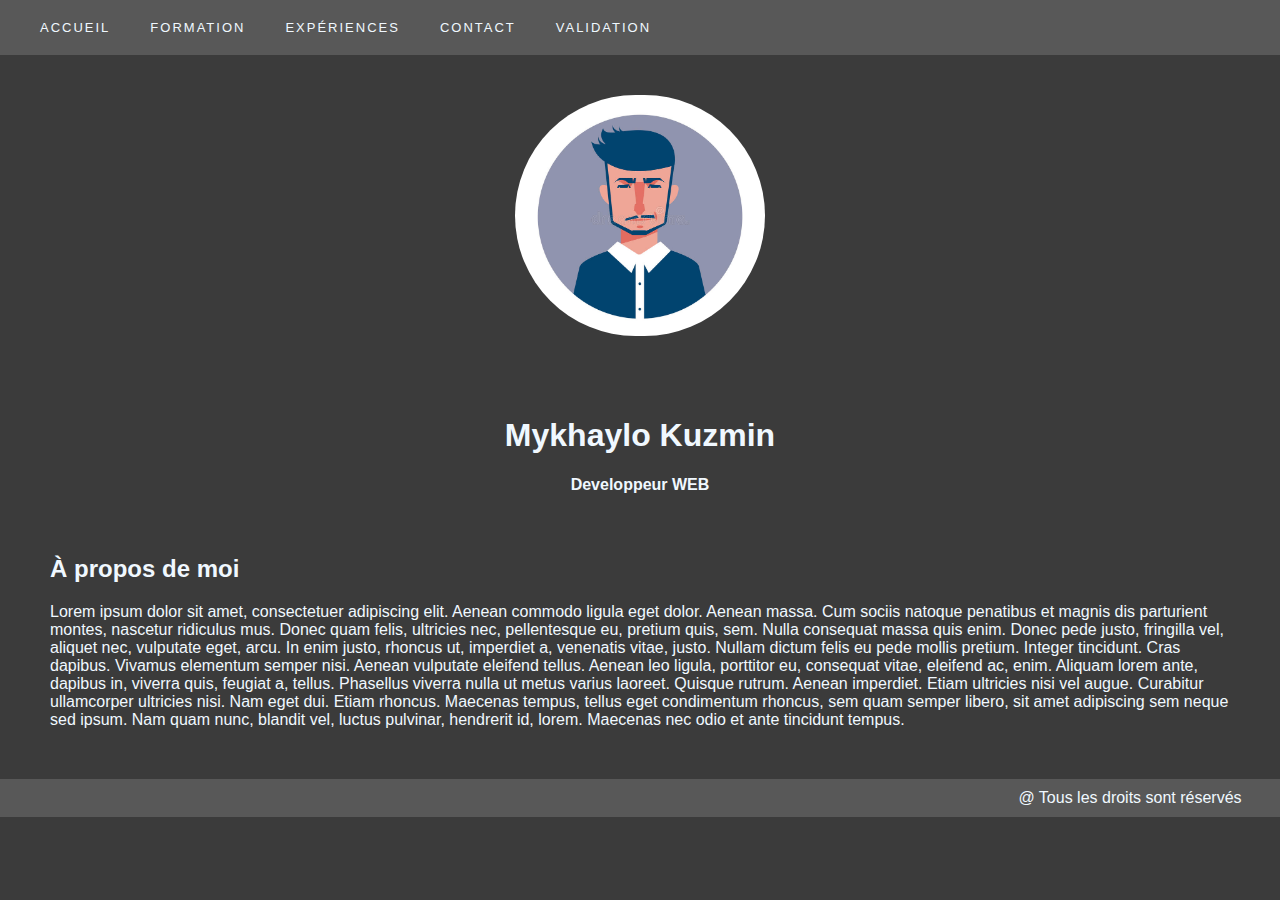
==== index.html @ 0c74d56b "Création des fichier et écriture du code" ====
<!DOCTYPE html>
<html lang="en">
<head>
    <meta charset="UTF-8">
    <link rel="stylesheet" href="css/style.css">
    <title>Accueil</title>
</head>
<body>
    <nav class="menu">
        <a href="index.html">Accueil</a>
        <div class="sousMenu">
            <a href="formation.html" class="sousMenu__btn">Formation</a>
            <div class="sousMenu__contenu">
                <a href="#">Établissement</a>
                <a href="formation.html">Photos</a>
                <a href="#">Information</a>
            </div>
        </div>
        <a href="experiences.html">Expériences</a>
        <div class="sousMenu">
            <a href="contact.html" class="sousMenu__btn">Contact</a>
            <div class="sousMenu__contenu">
                <a href="contact.html">Commentaire</a>
                <a href="#">Message</a>
                <a href="#">Téléphone</a>
            </div>
        </div>
        <a href="validation.html">Validation</a>
    </nav>
    <header>
        <img class='avatar' src="images/picture_icon.jpg" alt="Photo de profil" width="250">
    </header>
    <main>
        <div class="info">
            <h1 class="titre">Mykhaylo Kuzmin</h1>
            <h4 class="sous-titre"> Developpeur WEB</h4>
        </div>
        <section class="container">
            <h2>À propos de moi</h2>
            <p>Lorem ipsum dolor sit amet, consectetuer adipiscing elit. Aenean commodo ligula eget dolor. Aenean massa. Cum sociis natoque penatibus et magnis dis parturient montes, nascetur ridiculus mus. Donec quam felis, ultricies nec, pellentesque eu, pretium quis, sem. Nulla consequat massa quis enim. Donec pede justo, fringilla vel, aliquet nec, vulputate eget, arcu. In enim justo, rhoncus ut, imperdiet a, venenatis vitae, justo. Nullam dictum felis eu pede mollis pretium. Integer tincidunt. Cras dapibus. Vivamus elementum semper nisi. Aenean vulputate eleifend tellus. Aenean leo ligula, porttitor eu, consequat vitae, eleifend ac, enim. Aliquam lorem ante, dapibus in, viverra quis, feugiat a, tellus. Phasellus viverra nulla ut metus varius laoreet. Quisque rutrum. Aenean imperdiet. Etiam ultricies nisi vel augue. Curabitur ullamcorper ultricies nisi. Nam eget dui. Etiam rhoncus. Maecenas tempus, tellus eget condimentum rhoncus, sem quam semper libero, sit amet adipiscing sem neque sed ipsum. Nam quam nunc, blandit vel, luctus pulvinar, hendrerit id, lorem. Maecenas nec odio et ante tincidunt tempus.</p>
        </section>
    </main>
    <footer>
        @ Tous les droits sont réservés
    </footer>
</body>
</html>
---- css/style.css ----
/** Paramètres basique
======================================*/
/* Predefinition de base sur le texte, font, et couleur de texte*/
body {
    font-family: 'Lucida Sans', 'Lucida Sans Regular', 'Lucida Grande', 'Lucida Sans Unicode', Geneva, Verdana, sans-serif;
    background-color: #3b3b3b;
    margin: auto;
    color: aliceblue;
}
/* Placer au centre le texte */
header {
    margin-top: 20px;
    display: flex;
    align-items: center;
}
/* Ajustement visuel du contenu principale */
main {
    margin-top: 20px;
    margin-bottom: 50px;
}
/* Mettre le footer sur le bas de la page */
footer {
    position: relative;
    bottom: 0;
    margin-top: 40px;
    background-color: #585858;
    text-align: end;
    padding: 10px 3% 10px 0;
    width: 97%;

}


/** Menu principale
======================================*/
/* Ajustement du menu */
.menu {
    display: flex;
    flex-flow: row wrap;
    justify-content: start;
    list-style: none;
    margin: 0;
    background-color: black;
    padding: 0;
    font-size: 13px;

    background-color: #585858;
}
/* Ajustement du texte du menu */
.menu a {
    text-decoration: none;
    display: block;
    padding: 1em;
    color: #999;
    text-transform: uppercase;
    letter-spacing: 2px;
    color: aliceblue;

    padding: 20px;
    letter-spacing: 2px;
    transition-duration: 0.4s;
}
/* Pousser à gauche le menu pour le comfort */
.menu > a:first-child {
    margin-left: 20px;
}
/* Réaction visuel de menu sur le souris */
.menu a:hover {
    background-color: #40fd47;
    color: #1b1b1b;

    transition-duration: 0.4s;
}

/** Sous-Menu
======================================*/
/* Paramètres de sous menu */
.sousMenu .sousMenu__btn {
    display: block;
    color: aliceblue;
    font-size: inherit;
    background-color: inherit;
    font-family: inherit;
}
/* Réaction quand le souris est sur le bouton de menu */
.sousMenu:hover .sousMenu__btn {
    transition-duration: .4s;
    transition-timing-function: linear;
    background-color: #40fd47;
    color: #1b1b1b;
}
/* Ajustement de sous menu, cacher le sous menu par default */
.sousMenu__contenu {
    display: none;
    position: absolute;
    background-color: aliceblue;
    min-width: 100px;
    box-shadow: 5px 5px black;
    border-radius: 0px 10px 10px 10px;
    z-index: 1;
}
/* Ajustement des elements de sous menu */
.sousMenu__contenu a {
    float: none;
    color: black;
    padding: 12px;
    text-decoration: none;
    text-align: center;
    display: block;
}
/* Réaction quand le souris est sur le bouton de sous menu*/
.sousMenu__contenu a:hover {
    background-color: #40fd47;
    transition-duration: none;
}
/* Mettre les elements du sous menu en blocks*/
.sousMenu:hover .sousMenu__contenu {
    display: block;
}

/** Écran de smartphone pour MENU & Footer
======================================*/
@media screen and (max-width: 720px) {
    /* Mettre le contenu du menu en colonne */
    .menu {
        flex-flow: column;
    }
    /* Centraliser le texte du menu*/
    .menu > a {
        text-align: center;
        border-bottom: 1px solid white;
    }
    /* Correction de bug avec le menu*/
    .menu a:first-child {
        margin-left: 0px;
    }
    /* Correction de bug avec main et header*/
    header, main {
        margin: 0;
    }
    /* Correction de bug avec footer*/
    footer > * {
        padding-right: 5px;
    }

    /** Sous Menu adapté aux téléphones
    Effets visuels + centraliser le texte*/
    .sousMenu .sousMenu__btn {
        text-align: center;
        border-bottom: 1px solid white;
    }
    /* Effet visuel sur le contours et sut le l'écran */
    .sousMenu-content {
        width: 100%;
        border-radius: 0 0 10px 10px;
    }
}
/*
***************************************************************
***************************************************************
***************************************************************
*/

/** Accueil
======================================*/
/* Mettre le texte au milieu */
.info {
    text-align: center;
    margin: 0 auto;
    padding: 20px;
}
/* Boite de texte ajustement */
.container {
    margin: 20px;
    padding: 0px 30px;
}

/* Ajustement de l'image profil */
.avatar {
    margin: 0 auto;
    padding: 20px;
    border-radius: 200px;

    text-align: center;
}

/** Validation
======================================*/
/* Ajustement visuel*/
.block {
    margin: 0 30px;
}
/* Creation des blocks responsives avec le contenu*/
.block__items {
    display: flex;
    flex-wrap: wrap;
    justify-content: space-between;
    gap: 20px
}
/* Correction visuel des blocks et établissement des limites boites par ligne*/
.block__items > div {
    flex: 1 1 25%;
    border: 1px solid #40fd47;
    border-radius: 20px;
    padding: 20px;
    text-align: center;
    box-shadow: -2px 5px black;
}
/* Definition de taille images par defaut */
.block__items > div > img {
    width: 600px;
    transform: scale(1);
    transition-duration: 1s;
}
/* Effet visuel de zoom en mettant le souris */
.block__items > div > img:hover {
    transform: scale(1.5);
    transform-origin: center;
    transition-duration: 1s;
}

/** Contact
======================================*/
/* Correction de la boite du texte */
textarea {
    height: 80px;
    width: 300px;
    resize: none;
}
/* Mettre le contenu à droite et à gauche + visuel */
.contact__form {
    display: grid;
    grid-template-columns: auto auto;
    gap: 20px;

    max-width: 800px;
    min-height: 250px;
    padding: 20px;
    margin: 0 auto;
    border: solid 1px #40fd47;
    border-radius: 20px;
    box-shadow: -2px 5px black;
}
/* Ajustement du contenu dans les blocks */
.contact__form > div {
    align-self: center;
}
/* Changement visuel du bouton "Envoyer" */
.btn {
    text-decoration: none;
    background-color: #585858;
    border: 1px solid #1b1b1b;
    color: aliceblue;
    font-family: 'Courier New', Courier, monospace;
    padding: 10px;
    border-radius: 10px;
    box-shadow: -3px 8px #1b1b1b;
    margin: 10px 0px;

    transition: 0.4s;
}
/* Changement visuel du bouton "Envoyer"  avec le souris*/
.btn:hover {
    text-decoration: none;
    background-color: #40fd47;
    color: black;
    border: 1px solid #1b1b1b;
    font-family: 'Courier New', Courier, monospace;
    padding: 10px;
    border-radius: 10px;
    box-shadow: -3px 8px #1b1b1b;
    margin: 10px 0px;

    transition: 0.4s;
}
/* Changement visuel du bouton selection */
#sex {
    text-decoration: none;
    background-color: #40fd47;
    border: 1px solid #1b1b1b;
    border-radius: 3px;
    padding: 3px;
}
.lienDecor {
    text-decoration: none;
    color: inherit;
}

/** Formation
======================================*/
/* Placer le contenu à droite et à gauche*/
.sect__formation {
    display: grid;
    grid-template-columns: 60% 40%;
    margin: 20px;
    gap: 10px;
}
/* Établir le limite du block pour la classe sousContenu*/
.text__block {
    width: 100%;
}
/* Centraliser et diviser visuellement le contenu */
.form__text {
    display: flex;
    align-items: center;
    padding-bottom: 5px;
    border-bottom: solid 1px #40fd47;
}
/* Aligner et diviser visuellement la photo */
.form__photo {
    text-align: center;
    padding-bottom: 5px;
    border-bottom: solid 1px #40fd47;
}

/** Experiences
======================================*/
/* Placer intro à gauche et experience à droite */
.sect__experience {
    display: grid;
    grid-template-columns: 25% 70%;
    gap: 10px;
}
/* Ajustement de texte intro */
.exp__intro {
    padding: 16px;
}
/* Mettre le contenu en ligne du haut vers le bas */
.exp__cont {
    margin: 0;
    display: flex;
    flex-direction: column;
    gap: 10px;
}
/* Division visuel des blocks */
.exp__cont > div{
    padding-bottom: 5px;
    border-bottom: solid 1px #40fd47;
}
/* Ajustement du texte h6 */
h6 {
    margin: 0;
    padding: 16px 0 10px 0;
}
/* Placer le contenu à droite et à gauche */
.sousContenu {
    margin: 0;
    padding: 0;
    display: flex;
    justify-content: space-between;
}

/** Écran de smartphone for MENU & Footer
======================================*/
@media screen and (max-width: 720px) {
    /** Formation
    * Mettre les blocks en colonnes
    ======================================*/
    .sect__formation {
        display: block;
    }
    /* Enlever les bordures sur le texte, effet visuel*/
    .form__text {
        border: none;
    }
    /** Experiences
    * Mettre les blocks en colonnes
    ======================================*/
    .sect__experience {
        display: block;
    }

    /** Contact
    * Mettre les blocks en colonnes
    ======================================*/
    .contact__form {
        display: flex;
        flex-flow: column;
        text-align: center;
        margin: 20px;
    }
}
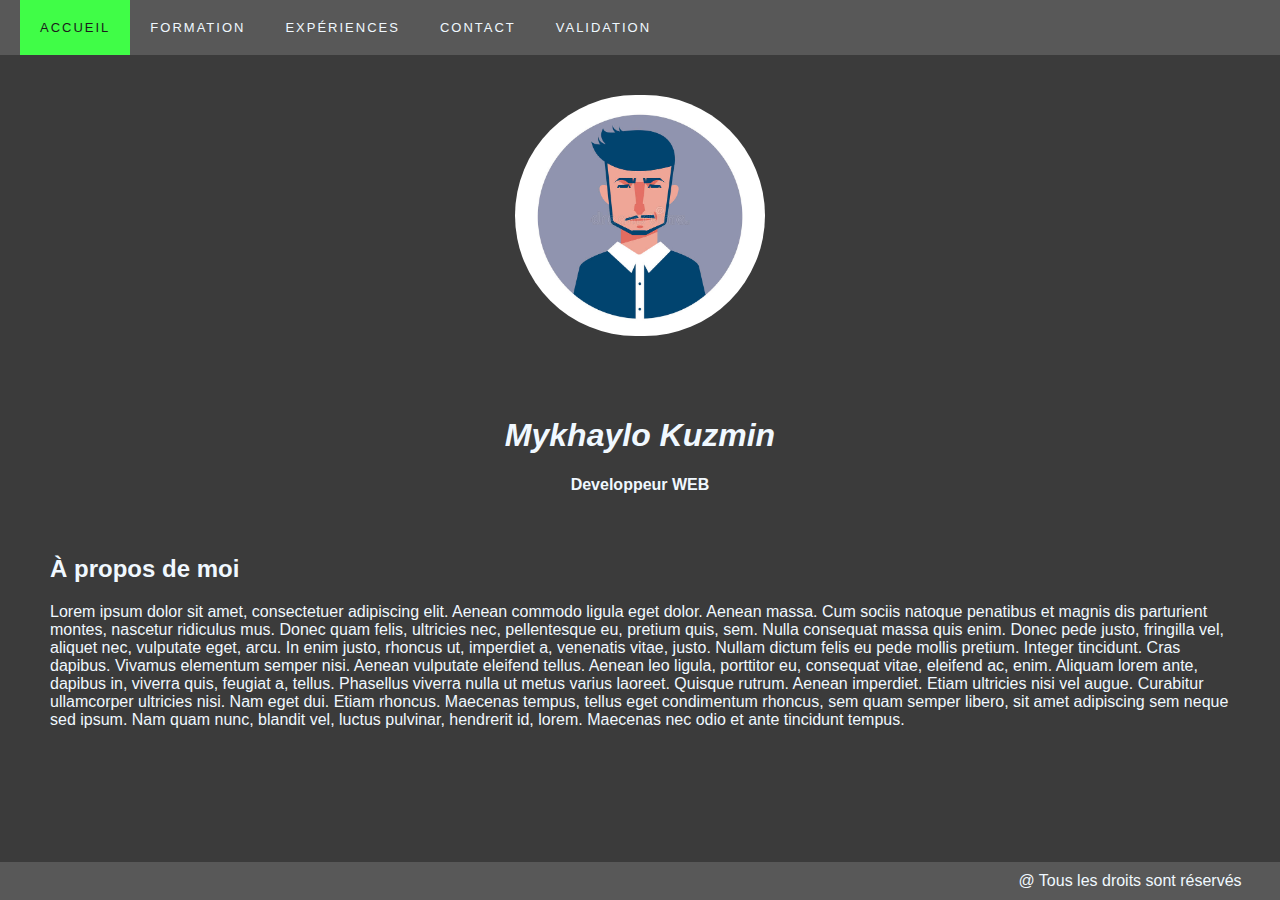
==== commit 2344473f: "Ajustement de footer et affichage" ====
--- a/index.html
+++ b/index.html
@@ -6,10 +6,11 @@
     <title>Accueil</title>
 </head>
 <body>
+    <div class="blockContainer">
     <nav class="menu">
-        <a href="index.html">Accueil</a>
+        <a class='active' href="index.html">Accueil</a>
         <div class="sousMenu">
-            <a href="formation.html" class="sousMenu__btn">Formation</a>
+            <a href="formation.html" class="sousMenu__btn">Formation </a>
             <div class="sousMenu__contenu">
                 <a href="#">Établissement</a>
                 <a href="formation.html">Photos</a>
@@ -32,7 +33,7 @@
     </header>
     <main>
         <div class="info">
-            <h1 class="titre">Mykhaylo Kuzmin</h1>
+            <h1 class="titre"><i>Mykhaylo Kuzmin</i></h1>
             <h4 class="sous-titre"> Developpeur WEB</h4>
         </div>
         <section class="container">
@@ -43,5 +44,6 @@
     <footer>
         @ Tous les droits sont réservés
     </footer>
+    </div>
 </body>
 </html>
--- a/css/style.css
+++ b/css/style.css
@@ -1,11 +1,17 @@
 /** Paramètres basique
 ======================================*/
 /* Predefinition de base sur le texte, font, et couleur de texte*/
-body {
+html, body {
     font-family: 'Lucida Sans', 'Lucida Sans Regular', 'Lucida Grande', 'Lucida Sans Unicode', Geneva, Verdana, sans-serif;
     background-color: #3b3b3b;
     margin: auto;
+    height: 100%;
     color: aliceblue;
+}
+/* Ajustement du contenu pour le footer */
+.blockContainer {
+    min-height: 100%;
+    position: relative;
 }
 /* Placer au centre le texte */
 header {
@@ -17,17 +23,17 @@
 main {
     margin-top: 20px;
     margin-bottom: 50px;
-}
-/* Mettre le footer sur le bas de la page */
+    padding-bottom: 50px;
+}
+/* Mettre le footer en bas de la page */
 footer {
-    position: relative;
+    position: absolute;
     bottom: 0;
     margin-top: 40px;
     background-color: #585858;
     text-align: end;
     padding: 10px 3% 10px 0;
     width: 97%;
-
 }
 
 
@@ -59,6 +65,11 @@
     padding: 20px;
     letter-spacing: 2px;
     transition-duration: 0.4s;
+}
+
+.menu > a.active {
+    background-color: #40fd47;
+    color: #1b1b1b;
 }
 /* Pousser à gauche le menu pour le comfort */
 .menu > a:first-child {
@@ -142,6 +153,9 @@
     footer > * {
         padding-right: 5px;
     }
+    footer {
+        position: relative;
+    }
 
     /** Sous Menu adapté aux téléphones
     Effets visuels + centraliser le texte*/
@@ -183,6 +197,7 @@
 
     text-align: center;
 }
+
 
 /** Validation
 ======================================*/
@@ -208,15 +223,17 @@
 }
 /* Definition de taille images par defaut */
 .block__items > div > img {
-    width: 600px;
+    width: 450px;
+    position: relative;
     transform: scale(1);
     transition-duration: 1s;
 }
 /* Effet visuel de zoom en mettant le souris */
 .block__items > div > img:hover {
-    transform: scale(1.5);
+    transform: scale(2);
     transform-origin: center;
     transition-duration: 1s;
+    z-index: 2;
 }
 
 /** Contact
@@ -293,11 +310,12 @@
     display: grid;
     grid-template-columns: 60% 40%;
     margin: 20px;
-    gap: 10px;
+
 }
 /* Établir le limite du block pour la classe sousContenu*/
 .text__block {
     width: 100%;
+    padding: 10px;
 }
 /* Centraliser et diviser visuellement le contenu */
 .form__text {
@@ -309,7 +327,7 @@
 /* Aligner et diviser visuellement la photo */
 .form__photo {
     text-align: center;
-    padding-bottom: 5px;
+    padding: 10px 0px;
     border-bottom: solid 1px #40fd47;
 }
 
@@ -334,7 +352,7 @@
 }
 /* Division visuel des blocks */
 .exp__cont > div{
-    padding-bottom: 5px;
+    padding: 10px;
     border-bottom: solid 1px #40fd47;
 }
 /* Ajustement du texte h6 */
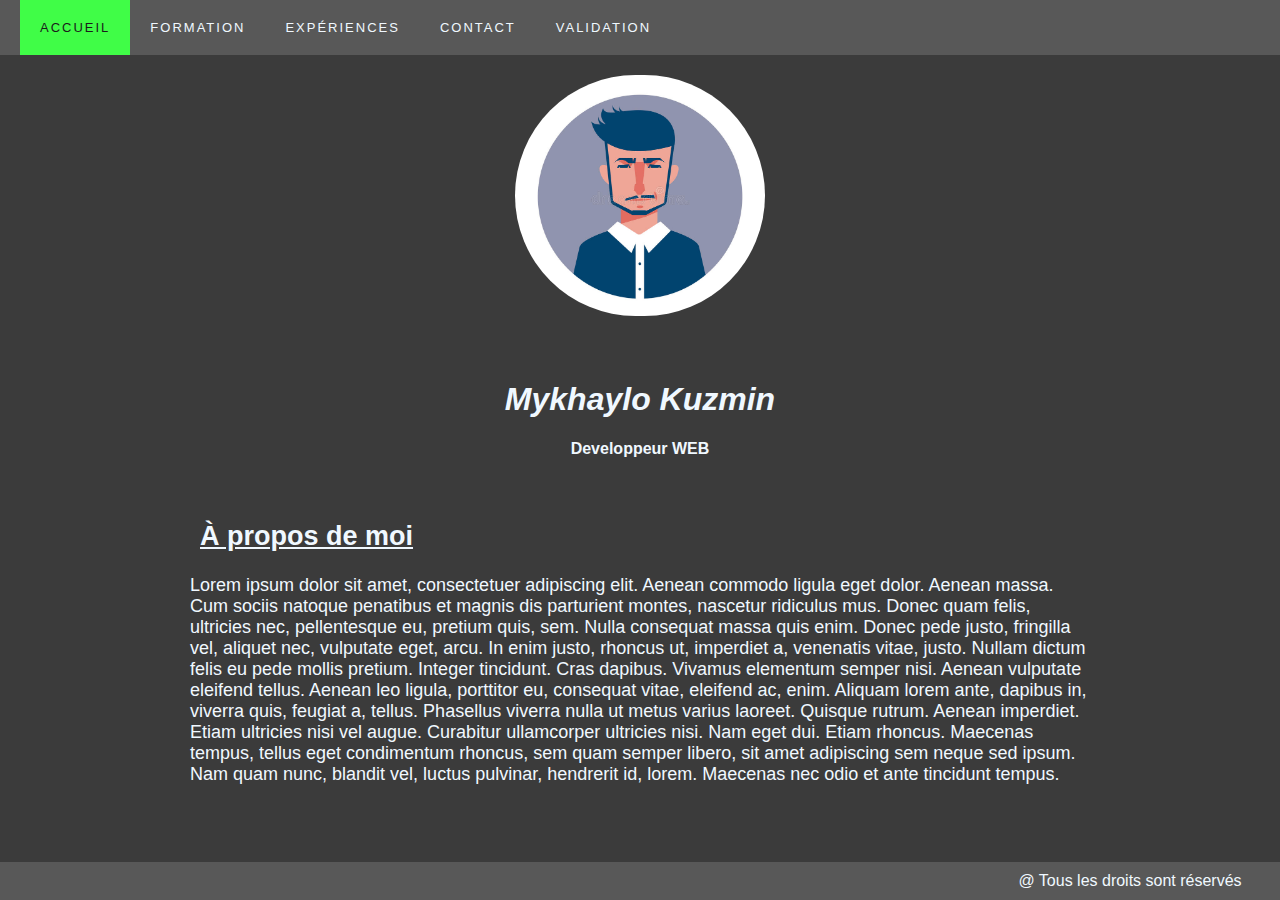
==== commit ed9a2fed: "Les correction de positionnement du contenu et nouvelles corrections" ====
--- a/index.html
+++ b/index.html
@@ -29,7 +29,7 @@
         <a href="validation.html">Validation</a>
     </nav>
     <header>
-        <img class='avatar' src="images/picture_icon.jpg" alt="Photo de profil" width="250">
+        <img class='avatar' src="images/picture_icon.jpg" alt="Photo de profil">
     </header>
     <main>
         <div class="info">
@@ -37,7 +37,7 @@
             <h4 class="sous-titre"> Developpeur WEB</h4>
         </div>
         <section class="container">
-            <h2>À propos de moi</h2>
+            <h2 class="cont__soustitre">À propos de moi</h2>
             <p>Lorem ipsum dolor sit amet, consectetuer adipiscing elit. Aenean commodo ligula eget dolor. Aenean massa. Cum sociis natoque penatibus et magnis dis parturient montes, nascetur ridiculus mus. Donec quam felis, ultricies nec, pellentesque eu, pretium quis, sem. Nulla consequat massa quis enim. Donec pede justo, fringilla vel, aliquet nec, vulputate eget, arcu. In enim justo, rhoncus ut, imperdiet a, venenatis vitae, justo. Nullam dictum felis eu pede mollis pretium. Integer tincidunt. Cras dapibus. Vivamus elementum semper nisi. Aenean vulputate eleifend tellus. Aenean leo ligula, porttitor eu, consequat vitae, eleifend ac, enim. Aliquam lorem ante, dapibus in, viverra quis, feugiat a, tellus. Phasellus viverra nulla ut metus varius laoreet. Quisque rutrum. Aenean imperdiet. Etiam ultricies nisi vel augue. Curabitur ullamcorper ultricies nisi. Nam eget dui. Etiam rhoncus. Maecenas tempus, tellus eget condimentum rhoncus, sem quam semper libero, sit amet adipiscing sem neque sed ipsum. Nam quam nunc, blandit vel, luctus pulvinar, hendrerit id, lorem. Maecenas nec odio et ante tincidunt tempus.</p>
         </section>
     </main>
--- a/css/style.css
+++ b/css/style.css
@@ -6,6 +6,7 @@
     background-color: #3b3b3b;
     margin: auto;
     height: 100%;
+    font-size: 16px;
     color: aliceblue;
 }
 /* Ajustement du contenu pour le footer */
@@ -15,15 +16,17 @@
 }
 /* Placer au centre le texte */
 header {
-    margin-top: 20px;
-    display: flex;
-    align-items: center;
+    margin: 20px auto;
+    max-width: 1000px;
+    text-align: center;
+    display: block;
+    align-content: center;
 }
 /* Ajustement visuel du contenu principale */
 main {
-    margin-top: 20px;
-    margin-bottom: 50px;
+    margin: 20px auto;
     padding-bottom: 50px;
+    max-width: 1000px;
 }
 /* Mettre le footer en bas de la page */
 footer {
@@ -132,6 +135,11 @@
 /** Écran de smartphone pour MENU & Footer
 ======================================*/
 @media screen and (max-width: 720px) {
+
+    /* Réorganiser le site pour les téléphones */
+    main {
+        width: 100%;
+    }
     /* Mettre le contenu du menu en colonne */
     .menu {
         flex-flow: column;
@@ -148,13 +156,6 @@
     /* Correction de bug avec main et header*/
     header, main {
         margin: 0;
-    }
-    /* Correction de bug avec footer*/
-    footer > * {
-        padding-right: 5px;
-    }
-    footer {
-        position: relative;
     }
 
     /** Sous Menu adapté aux téléphones
@@ -186,15 +187,19 @@
 /* Boite de texte ajustement */
 .container {
     margin: 20px;
+    font-size: 18px;
     padding: 0px 30px;
+}
+/* Ajustement viseul de sous titre texte*/
+.cont__soustitre {
+    text-decoration: underline;
+    padding-left: 10px;
 }
 
 /* Ajustement de l'image profil */
 .avatar {
-    margin: 0 auto;
-    padding: 20px;
+    width: 250px;
     border-radius: 200px;
-
     text-align: center;
 }
 
@@ -205,6 +210,17 @@
 .block {
     margin: 0 30px;
 }
+/*************************************************************************/
+.texte__validation {
+    font-size: 18px;
+    margin: 30px 20px;
+}
+/* Repartir le contenu */
+#main__valid {
+    max-width: none;
+    width: 100%;
+}
+
 /* Creation des blocks responsives avec le contenu*/
 .block__items {
     display: flex;
@@ -238,25 +254,50 @@
 
 /** Contact
 ======================================*/
+.contact__titre {
+    font-size: 30px;
+}
 /* Correction de la boite du texte */
 textarea {
-    height: 80px;
-    width: 300px;
+    height: 150px;
+    width: 100%;
     resize: none;
+    background-color: #585858;
+    font-size: large;
+    border-radius: 10px;
+    border: 1px solid #40fd47;
+}
+/* Ajustement visuel des textearea placeholders*/
+textarea::placeholder {
+    font-size: large;
+    color: #999;
 }
 /* Mettre le contenu à droite et à gauche + visuel */
 .contact__form {
-    display: grid;
-    grid-template-columns: auto auto;
-    gap: 20px;
-
-    max-width: 800px;
+    width: 400px;
     min-height: 250px;
+    text-align: center;
     padding: 20px;
-    margin: 0 auto;
+    margin: 20px auto;
     border: solid 1px #40fd47;
     border-radius: 20px;
     box-shadow: -2px 5px black;
+}
+/* Ajustement visuel des inputs*/
+.contact__form input {
+    height: 40px;
+    width: 100%;
+    margin-bottom: 5px;
+    border-radius: 10px;
+    background-color: #585858;
+    color: aliceblue;
+    font-size: large;
+    border: 1px solid #40fd47;
+}
+/* Ajustement visuel des  placeholders*/
+.contact__form input::placeholder {
+    color: #999;
+    font-size: large;
 }
 /* Ajustement du contenu dans les blocks */
 .contact__form > div {
@@ -278,29 +319,23 @@
 }
 /* Changement visuel du bouton "Envoyer"  avec le souris*/
 .btn:hover {
+    background-color: #40fd47;
+    color: black;
+
+    transition: 0.4s;
+}
+/* Changement visuel du bouton selection */
+#modeContact {
+    height: 40px;
+    width: 100%;
+    margin-bottom: 5px;
+    border-radius: 10px;
+    font-size: large;
+    text-align: center;
+    border: 1px solid #40fd47;
+    background-color: #585858;
+    color: aliceblue;
     text-decoration: none;
-    background-color: #40fd47;
-    color: black;
-    border: 1px solid #1b1b1b;
-    font-family: 'Courier New', Courier, monospace;
-    padding: 10px;
-    border-radius: 10px;
-    box-shadow: -3px 8px #1b1b1b;
-    margin: 10px 0px;
-
-    transition: 0.4s;
-}
-/* Changement visuel du bouton selection */
-#sex {
-    text-decoration: none;
-    background-color: #40fd47;
-    border: 1px solid #1b1b1b;
-    border-radius: 3px;
-    padding: 3px;
-}
-.lienDecor {
-    text-decoration: none;
-    color: inherit;
 }
 
 /** Formation
@@ -310,7 +345,6 @@
     display: grid;
     grid-template-columns: 60% 40%;
     margin: 20px;
-
 }
 /* Établir le limite du block pour la classe sousContenu*/
 .text__block {
@@ -323,6 +357,14 @@
     align-items: center;
     padding-bottom: 5px;
     border-bottom: solid 1px #40fd47;
+}
+/* Effet visuel sur les boîtes */
+.form__text::before {
+    position: relative;
+    height: 70%;
+    width: 10px;
+    background-color: #40fd47;
+    content: "";
 }
 /* Aligner et diviser visuellement la photo */
 .form__photo {
@@ -342,7 +384,18 @@
 /* Ajustement de texte intro */
 .exp__intro {
     padding: 16px;
-}
+    font-size: 18px;
+}
+
+/* Ajustement de texte liste */
+ul {
+    margin-top: 0px;
+}
+/* Mettre le texte en italic */
+ul > li {
+    font-style: italic;
+}
+
 /* Mettre le contenu en ligne du haut vers le bas */
 .exp__cont {
     margin: 0;
@@ -351,14 +404,32 @@
     gap: 10px;
 }
 /* Division visuel des blocks */
-.exp__cont > div{
+.exp__cont > .cont__item{
+    display: flex;
     padding: 10px;
     border-bottom: solid 1px #40fd47;
 }
+.cont__item > div{
+    width: 100%;
+}
+
+.exp__cont > div::before {
+    align-self: center;
+    position: relative;
+    height: 70%;
+    width: 10px;
+    margin-right: 10px;
+    background-color: #40fd47;
+    content: "";
+}
 /* Ajustement du texte h6 */
-h6 {
+h3 {
     margin: 0;
     padding: 16px 0 10px 0;
+}
+/* Regler les espaces entre les lignes */
+.titre__poste{
+    margin-bottom: 0;
 }
 /* Placer le contenu à droite et à gauche */
 .sousContenu {
@@ -392,10 +463,7 @@
     * Mettre les blocks en colonnes
     ======================================*/
     .contact__form {
-        display: flex;
-        flex-flow: column;
-        text-align: center;
-        margin: 20px;
-    }
-}
-
+     margin-top: 30px;
+    }
+}
+
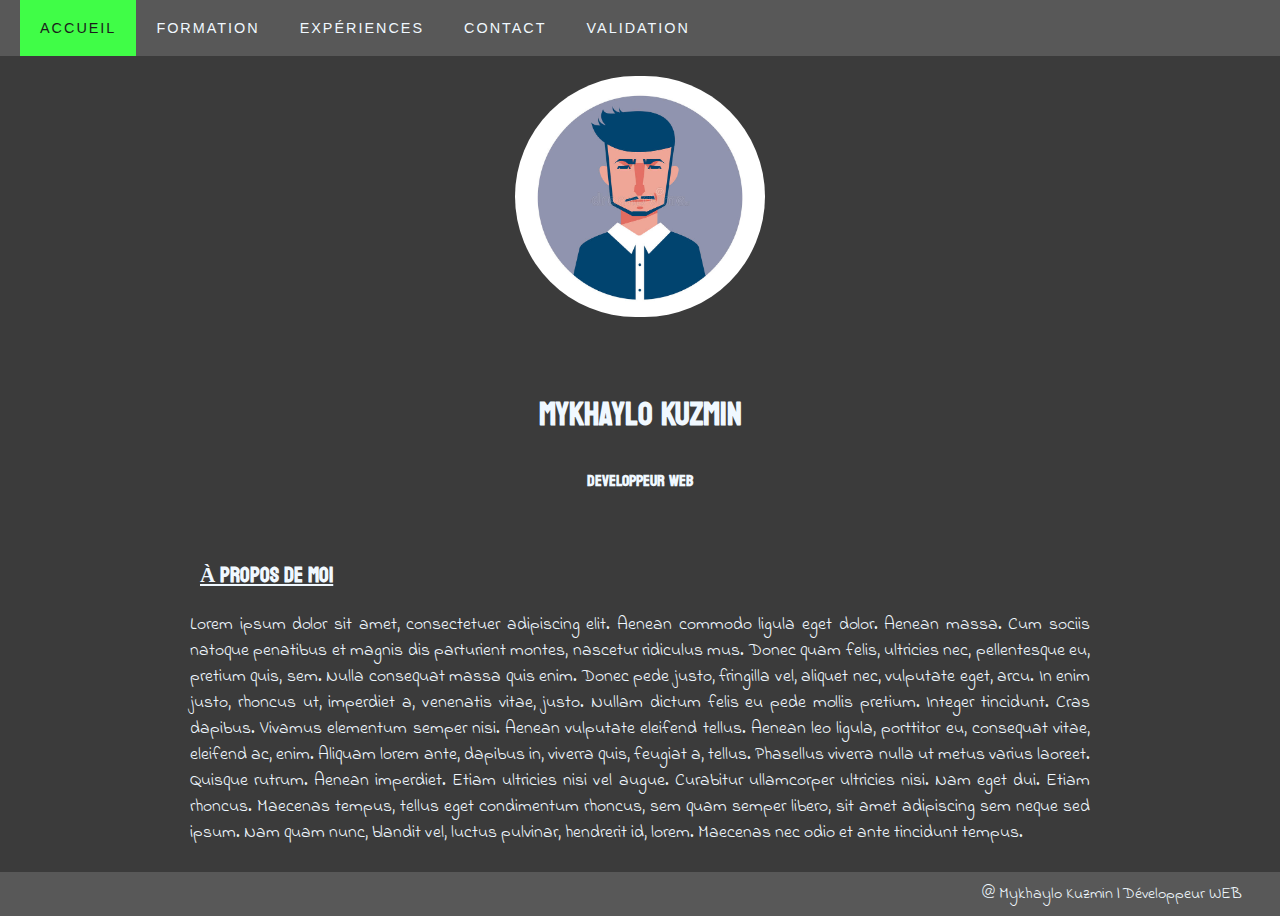
==== commit 7541d3d8: "Nouveau style des textes" ====
--- a/index.html
+++ b/index.html
@@ -33,7 +33,7 @@
     </header>
     <main>
         <div class="info">
-            <h1 class="titre"><i>Mykhaylo Kuzmin</i></h1>
+            <h1 class="titre">Mykhaylo Kuzmin</h1>
             <h4 class="sous-titre"> Developpeur WEB</h4>
         </div>
         <section class="container">
@@ -42,7 +42,7 @@
         </section>
     </main>
     <footer>
-        @ Tous les droits sont réservés
+        @ Mykhaylo Kuzmin | Développeur WEB
     </footer>
     </div>
 </body>
--- a/css/style.css
+++ b/css/style.css
@@ -1,12 +1,14 @@
+@import url('https://fonts.googleapis.com/css2?family=Indie+Flower&family=Koulen&display=swap');
+
 /** Paramètres basique
 ======================================*/
 /* Predefinition de base sur le texte, font, et couleur de texte*/
 html, body {
-    font-family: 'Lucida Sans', 'Lucida Sans Regular', 'Lucida Grande', 'Lucida Sans Unicode', Geneva, Verdana, sans-serif;
+    font-family: 'Indie Flower', cursive;
     background-color: #3b3b3b;
     margin: auto;
     height: 100%;
-    font-size: 16px;
+    font-size: 1em;
     color: aliceblue;
 }
 /* Ajustement du contenu pour le footer */
@@ -37,6 +39,10 @@
     text-align: end;
     padding: 10px 3% 10px 0;
     width: 97%;
+}
+/* Le style des titres */
+h2, h1 {
+    font-family: 'Koulen', cursive;
 }
 
 
@@ -51,8 +57,8 @@
     margin: 0;
     background-color: black;
     padding: 0;
-    font-size: 13px;
-
+    font-size: 0.9em;
+    font-family: sans-serif;
     background-color: #585858;
 }
 /* Ajustement du texte du menu */
@@ -180,6 +186,7 @@
 ======================================*/
 /* Mettre le texte au milieu */
 .info {
+    font-family: 'Koulen', cursive;
     text-align: center;
     margin: 0 auto;
     padding: 20px;
@@ -187,13 +194,15 @@
 /* Boite de texte ajustement */
 .container {
     margin: 20px;
-    font-size: 18px;
+    font-size: 1.1em;
     padding: 0px 30px;
+    text-align: justify;
 }
 /* Ajustement viseul de sous titre texte*/
 .cont__soustitre {
     text-decoration: underline;
     padding-left: 10px;
+    font-size: 1.2em;
 }
 
 /* Ajustement de l'image profil */
@@ -212,8 +221,9 @@
 }
 /*************************************************************************/
 .texte__validation {
-    font-size: 18px;
+    font-size: inherit;
     margin: 30px 20px;
+    text-align: justify;
 }
 /* Repartir le contenu */
 #main__valid {
@@ -255,7 +265,7 @@
 /** Contact
 ======================================*/
 .contact__titre {
-    font-size: 30px;
+    font-size: 2em;
 }
 /* Correction de la boite du texte */
 textarea {
@@ -263,13 +273,13 @@
     width: 100%;
     resize: none;
     background-color: #585858;
-    font-size: large;
+    font-size: 1em;
     border-radius: 10px;
     border: 1px solid #40fd47;
 }
 /* Ajustement visuel des textearea placeholders*/
 textarea::placeholder {
-    font-size: large;
+    font-size: inherit;
     color: #999;
 }
 /* Mettre le contenu à droite et à gauche + visuel */
@@ -291,13 +301,13 @@
     border-radius: 10px;
     background-color: #585858;
     color: aliceblue;
-    font-size: large;
+    font-size: 1em;
     border: 1px solid #40fd47;
 }
 /* Ajustement visuel des  placeholders*/
 .contact__form input::placeholder {
     color: #999;
-    font-size: large;
+    font-size: inherit;
 }
 /* Ajustement du contenu dans les blocks */
 .contact__form > div {
@@ -330,7 +340,7 @@
     width: 100%;
     margin-bottom: 5px;
     border-radius: 10px;
-    font-size: large;
+    font-size: 1em;
     text-align: center;
     border: 1px solid #40fd47;
     background-color: #585858;
@@ -384,7 +394,8 @@
 /* Ajustement de texte intro */
 .exp__intro {
     padding: 16px;
-    font-size: 18px;
+    font-size: 1em;
+    text-align: justify;
 }
 
 /* Ajustement de texte liste */
@@ -409,10 +420,12 @@
     padding: 10px;
     border-bottom: solid 1px #40fd47;
 }
+/* Repartir les blocks sur l'écran */
 .cont__item > div{
     width: 100%;
 }
 
+/* Decoration sur lo block*/
 .exp__cont > div::before {
     align-self: center;
     position: relative;
@@ -422,7 +435,7 @@
     background-color: #40fd47;
     content: "";
 }
-/* Ajustement du texte h6 */
+/* Ajustement du texte h3 */
 h3 {
     margin: 0;
     padding: 16px 0 10px 0;
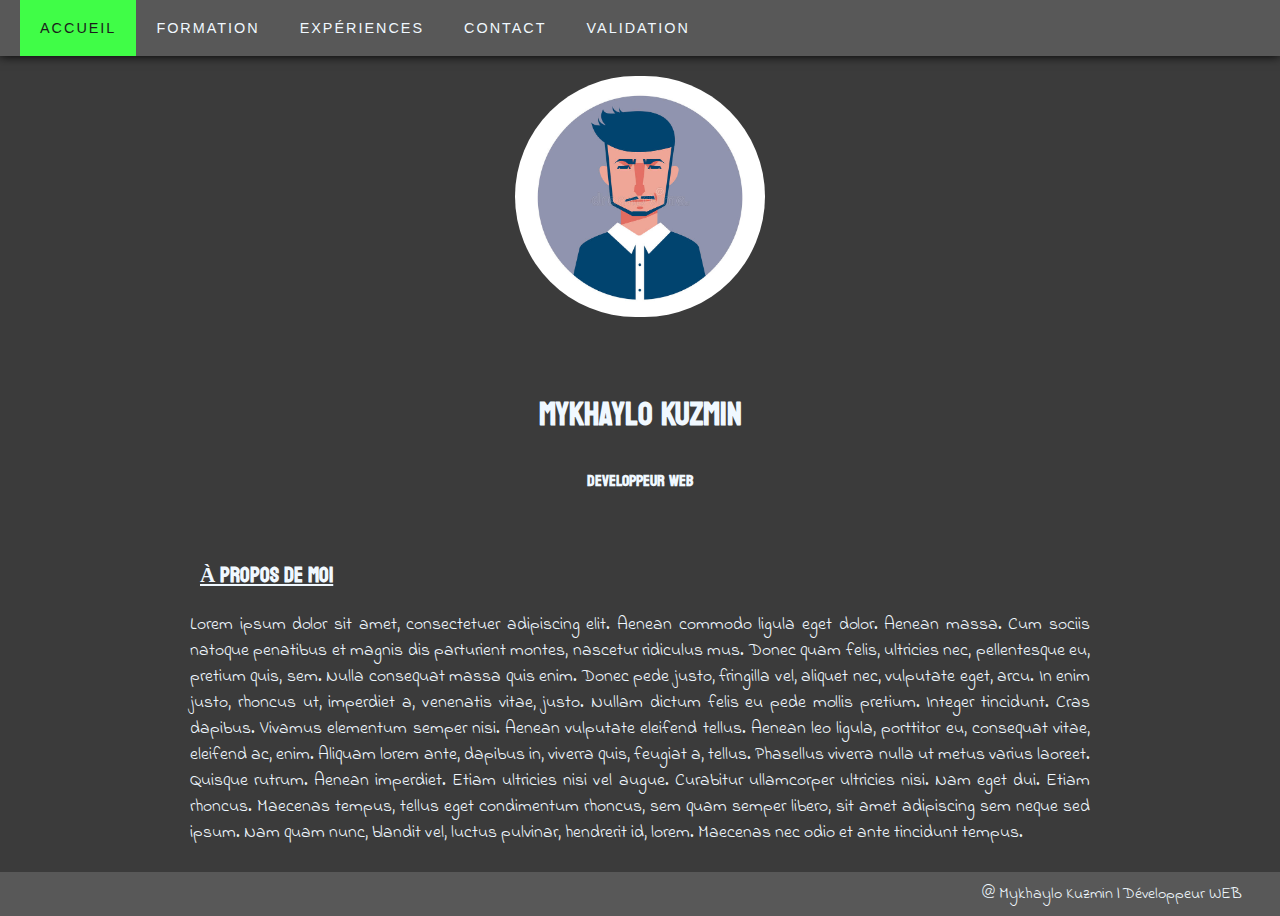
==== commit 7ec395fa: "Mise en beau du code et ajout des commentaires" ====
--- a/index.html
+++ b/index.html
@@ -1,49 +1,33 @@
 <!DOCTYPE html>
 <html lang="en">
+
 <head>
     <meta charset="UTF-8">
     <link rel="stylesheet" href="css/style.css">
     <title>Accueil</title>
 </head>
+
 <body>
     <div class="blockContainer">
-    <nav class="menu">
-        <a class='active' href="index.html">Accueil</a>
-        <div class="sousMenu">
-            <a href="formation.html" class="sousMenu__btn">Formation </a>
-            <div class="sousMenu__contenu">
-                <a href="#">Établissement</a>
-                <a href="formation.html">Photos</a>
-                <a href="#">Information</a>
-            </div>
-        </div>
-        <a href="experiences.html">Expériences</a>
-        <div class="sousMenu">
-            <a href="contact.html" class="sousMenu__btn">Contact</a>
-            <div class="sousMenu__contenu">
-                <a href="contact.html">Commentaire</a>
-                <a href="#">Message</a>
-                <a href="#">Téléphone</a>
-            </div>
-        </div>
-        <a href="validation.html">Validation</a>
-    </nav>
-    <header>
-        <img class='avatar' src="images/picture_icon.jpg" alt="Photo de profil">
-    </header>
-    <main>
-        <div class="info">
-            <h1 class="titre">Mykhaylo Kuzmin</h1>
-            <h4 class="sous-titre"> Developpeur WEB</h4>
-        </div>
-        <section class="container">
-            <h2 class="cont__soustitre">À propos de moi</h2>
-            <p>Lorem ipsum dolor sit amet, consectetuer adipiscing elit. Aenean commodo ligula eget dolor. Aenean massa. Cum sociis natoque penatibus et magnis dis parturient montes, nascetur ridiculus mus. Donec quam felis, ultricies nec, pellentesque eu, pretium quis, sem. Nulla consequat massa quis enim. Donec pede justo, fringilla vel, aliquet nec, vulputate eget, arcu. In enim justo, rhoncus ut, imperdiet a, venenatis vitae, justo. Nullam dictum felis eu pede mollis pretium. Integer tincidunt. Cras dapibus. Vivamus elementum semper nisi. Aenean vulputate eleifend tellus. Aenean leo ligula, porttitor eu, consequat vitae, eleifend ac, enim. Aliquam lorem ante, dapibus in, viverra quis, feugiat a, tellus. Phasellus viverra nulla ut metus varius laoreet. Quisque rutrum. Aenean imperdiet. Etiam ultricies nisi vel augue. Curabitur ullamcorper ultricies nisi. Nam eget dui. Etiam rhoncus. Maecenas tempus, tellus eget condimentum rhoncus, sem quam semper libero, sit amet adipiscing sem neque sed ipsum. Nam quam nunc, blandit vel, luctus pulvinar, hendrerit id, lorem. Maecenas nec odio et ante tincidunt tempus.</p>
-        </section>
-    </main>
-    <footer>
-        @ Mykhaylo Kuzmin | Développeur WEB
-    </footer>
+        <nav class="menu"> <a class='active' href="index.html">Accueil</a>
+            <div class="sousMenu"> <a href="formation.html" class="sousMenu__btn">Formation </a>
+                <div class="sousMenu__contenu"> <a href="#">Établissement</a> <a href="formation.html">Photos</a> <a href="#">Information</a> </div>
+            </div> <a href="experiences.html">Expériences</a>
+            <div class="sousMenu"> <a href="contact.html" class="sousMenu__btn">Contact</a>
+                <div class="sousMenu__contenu"> <a href="contact.html">Commentaire</a> <a href="#">Message</a> <a href="#">Téléphone</a> </div>
+            </div> <a href="validation.html">Validation</a> </nav>
+        <header> <img class='avatar' src="images/picture_icon.jpg" alt="Photo de profil"> </header>
+        <main>
+            <div class="info">
+                <h1 class="titre">Mykhaylo Kuzmin</h1>
+                <h4 class="sous-titre"> Developpeur WEB</h4> </div>
+            <section class="container">
+                <h2 class="cont__soustitre">À propos de moi</h2>
+                <p>Lorem ipsum dolor sit amet, consectetuer adipiscing elit. Aenean commodo ligula eget dolor. Aenean massa. Cum sociis natoque penatibus et magnis dis parturient montes, nascetur ridiculus mus. Donec quam felis, ultricies nec, pellentesque eu, pretium quis, sem. Nulla consequat massa quis enim. Donec pede justo, fringilla vel, aliquet nec, vulputate eget, arcu. In enim justo, rhoncus ut, imperdiet a, venenatis vitae, justo. Nullam dictum felis eu pede mollis pretium. Integer tincidunt. Cras dapibus. Vivamus elementum semper nisi. Aenean vulputate eleifend tellus. Aenean leo ligula, porttitor eu, consequat vitae, eleifend ac, enim. Aliquam lorem ante, dapibus in, viverra quis, feugiat a, tellus. Phasellus viverra nulla ut metus varius laoreet. Quisque rutrum. Aenean imperdiet. Etiam ultricies nisi vel augue. Curabitur ullamcorper ultricies nisi. Nam eget dui. Etiam rhoncus. Maecenas tempus, tellus eget condimentum rhoncus, sem quam semper libero, sit amet adipiscing sem neque sed ipsum. Nam quam nunc, blandit vel, luctus pulvinar, hendrerit id, lorem. Maecenas nec odio et ante tincidunt tempus.</p>
+            </section>
+        </main>
+        <footer> @ Mykhaylo Kuzmin | Développeur WEB </footer>
     </div>
 </body>
+
 </html>
--- a/css/style.css
+++ b/css/style.css
@@ -2,8 +2,12 @@
 
 /** Paramètres basique
 ======================================*/
+
+
 /* Predefinition de base sur le texte, font, et couleur de texte*/
-html, body {
+
+html,
+body {
     font-family: 'Indie Flower', cursive;
     background-color: #3b3b3b;
     margin: auto;
@@ -11,12 +15,18 @@
     font-size: 1em;
     color: aliceblue;
 }
+
+
 /* Ajustement du contenu pour le footer */
+
 .blockContainer {
     min-height: 100%;
     position: relative;
 }
+
+
 /* Placer au centre le texte */
+
 header {
     margin: 20px auto;
     max-width: 1000px;
@@ -24,13 +34,19 @@
     display: block;
     align-content: center;
 }
+
+
 /* Ajustement visuel du contenu principale */
+
 main {
     margin: 20px auto;
     padding-bottom: 50px;
     max-width: 1000px;
 }
+
+
 /* Mettre le footer en bas de la page */
+
 footer {
     position: absolute;
     bottom: 0;
@@ -40,28 +56,38 @@
     padding: 10px 3% 10px 0;
     width: 97%;
 }
+
+
 /* Le style des titres */
-h2, h1 {
+
+h2,
+h1 {
     font-family: 'Koulen', cursive;
 }
 
 
 /** Menu principale
 ======================================*/
+
+
 /* Ajustement du menu */
+
 .menu {
     display: flex;
     flex-flow: row wrap;
     justify-content: start;
     list-style: none;
     margin: 0;
-    background-color: black;
     padding: 0;
     font-size: 0.9em;
     font-family: sans-serif;
     background-color: #585858;
-}
+    box-shadow: 0 0 10px black;
+}
+
+
 /* Ajustement du texte du menu */
+
 .menu a {
     text-decoration: none;
     display: block;
@@ -70,31 +96,42 @@
     text-transform: uppercase;
     letter-spacing: 2px;
     color: aliceblue;
-
     padding: 20px;
     letter-spacing: 2px;
     transition-duration: 0.4s;
 }
 
+
+/* Premier bouton active du menu */
+
 .menu > a.active {
     background-color: #40fd47;
     color: #1b1b1b;
 }
+
+
 /* Pousser à gauche le menu pour le comfort */
+
 .menu > a:first-child {
     margin-left: 20px;
 }
+
+
 /* Réaction visuel de menu sur le souris */
+
 .menu a:hover {
     background-color: #40fd47;
     color: #1b1b1b;
-
     transition-duration: 0.4s;
 }
 
+
 /** Sous-Menu
 ======================================*/
+
+
 /* Paramètres de sous menu */
+
 .sousMenu .sousMenu__btn {
     display: block;
     color: aliceblue;
@@ -102,24 +139,33 @@
     background-color: inherit;
     font-family: inherit;
 }
+
+
 /* Réaction quand le souris est sur le bouton de menu */
+
 .sousMenu:hover .sousMenu__btn {
     transition-duration: .4s;
     transition-timing-function: linear;
     background-color: #40fd47;
     color: #1b1b1b;
 }
+
+
 /* Ajustement de sous menu, cacher le sous menu par default */
+
 .sousMenu__contenu {
     display: none;
     position: absolute;
     background-color: aliceblue;
     min-width: 100px;
-    box-shadow: 5px 5px black;
+    box-shadow: 5px 5px 10px black;
     border-radius: 0px 10px 10px 10px;
     z-index: 1;
 }
+
+
 /* Ajustement des elements de sous menu */
+
 .sousMenu__contenu a {
     float: none;
     color: black;
@@ -128,20 +174,27 @@
     text-align: center;
     display: block;
 }
+
+
 /* Réaction quand le souris est sur le bouton de sous menu*/
+
 .sousMenu__contenu a:hover {
     background-color: #40fd47;
     transition-duration: none;
 }
+
+
 /* Mettre les elements du sous menu en blocks*/
+
 .sousMenu:hover .sousMenu__contenu {
     display: block;
 }
 
+
 /** Écran de smartphone pour MENU & Footer
 ======================================*/
+
 @media screen and (max-width: 720px) {
-
     /* Réorganiser le site pour les téléphones */
     main {
         width: 100%;
@@ -160,10 +213,10 @@
         margin-left: 0px;
     }
     /* Correction de bug avec main et header*/
-    header, main {
+    header,
+    main {
         margin: 0;
     }
-
     /** Sous Menu adapté aux téléphones
     Effets visuels + centraliser le texte*/
     .sousMenu .sousMenu__btn {
@@ -176,36 +229,50 @@
         border-radius: 0 0 10px 10px;
     }
 }
+
+
 /*
 ***************************************************************
 ***************************************************************
 ***************************************************************
 */
 
+
 /** Accueil
 ======================================*/
+
+
 /* Mettre le texte au milieu */
+
 .info {
     font-family: 'Koulen', cursive;
     text-align: center;
     margin: 0 auto;
     padding: 20px;
 }
+
+
 /* Boite de texte ajustement */
+
 .container {
     margin: 20px;
     font-size: 1.1em;
     padding: 0px 30px;
     text-align: justify;
 }
+
+
 /* Ajustement viseul de sous titre texte*/
+
 .cont__soustitre {
     text-decoration: underline;
     padding-left: 10px;
     font-size: 1.2em;
 }
 
+
 /* Ajustement de l'image profil */
+
 .avatar {
     width: 250px;
     border-radius: 200px;
@@ -215,46 +282,66 @@
 
 /** Validation
 ======================================*/
+
+
 /* Ajustement visuel*/
+
 .block {
     margin: 0 30px;
 }
+
+
 /*************************************************************************/
+
 .texte__validation {
     font-size: inherit;
     margin: 30px 20px;
     text-align: justify;
 }
+
+
 /* Repartir le contenu */
+
 #main__valid {
     max-width: none;
     width: 100%;
 }
 
+
 /* Creation des blocks responsives avec le contenu*/
+
 .block__items {
     display: flex;
     flex-wrap: wrap;
     justify-content: space-between;
-    gap: 20px
-}
+    gap: 20px;
+}
+
+
 /* Correction visuel des blocks et établissement des limites boites par ligne*/
+
 .block__items > div {
     flex: 1 1 25%;
     border: 1px solid #40fd47;
     border-radius: 20px;
     padding: 20px;
     text-align: center;
-    box-shadow: -2px 5px black;
-}
+    box-shadow: 0px 10px 5px black;
+}
+
+
 /* Definition de taille images par defaut */
+
 .block__items > div > img {
     width: 450px;
     position: relative;
     transform: scale(1);
     transition-duration: 1s;
 }
+
+
 /* Effet visuel de zoom en mettant le souris */
+
 .block__items > div > img:hover {
     transform: scale(2);
     transform-origin: center;
@@ -262,12 +349,17 @@
     z-index: 2;
 }
 
+
 /** Contact
 ======================================*/
+
 .contact__titre {
     font-size: 2em;
 }
+
+
 /* Correction de la boite du texte */
+
 textarea {
     height: 150px;
     width: 100%;
@@ -276,13 +368,21 @@
     font-size: 1em;
     border-radius: 10px;
     border: 1px solid #40fd47;
-}
+    color: aliceblue;
+    font-size: 1.4em;
+}
+
+
 /* Ajustement visuel des textearea placeholders*/
+
 textarea::placeholder {
-    font-size: inherit;
+    font-size: 1em;
     color: #999;
 }
+
+
 /* Mettre le contenu à droite et à gauche + visuel */
+
 .contact__form {
     width: 400px;
     min-height: 250px;
@@ -293,7 +393,10 @@
     border-radius: 20px;
     box-shadow: -2px 5px black;
 }
+
+
 /* Ajustement visuel des inputs*/
+
 .contact__form input {
     height: 40px;
     width: 100%;
@@ -304,16 +407,25 @@
     font-size: 1em;
     border: 1px solid #40fd47;
 }
+
+
 /* Ajustement visuel des  placeholders*/
+
 .contact__form input::placeholder {
     color: #999;
     font-size: inherit;
 }
+
+
 /* Ajustement du contenu dans les blocks */
+
 .contact__form > div {
     align-self: center;
 }
+
+
 /* Changement visuel du bouton "Envoyer" */
+
 .btn {
     text-decoration: none;
     background-color: #585858;
@@ -324,17 +436,21 @@
     border-radius: 10px;
     box-shadow: -3px 8px #1b1b1b;
     margin: 10px 0px;
-
     transition: 0.4s;
 }
+
+
 /* Changement visuel du bouton "Envoyer"  avec le souris*/
+
 .btn:hover {
     background-color: #40fd47;
     color: black;
-
     transition: 0.4s;
 }
+
+
 /* Changement visuel du bouton selection */
+
 #modeContact {
     height: 40px;
     width: 100%;
@@ -348,103 +464,190 @@
     text-decoration: none;
 }
 
+
 /** Formation
 ======================================*/
+
+
 /* Placer le contenu à droite et à gauche*/
+
 .sect__formation {
     display: grid;
     grid-template-columns: 60% 40%;
     margin: 20px;
 }
+
+
 /* Établir le limite du block pour la classe sousContenu*/
+
 .text__block {
     width: 100%;
     padding: 10px;
 }
+
+
 /* Centraliser et diviser visuellement le contenu */
+
 .form__text {
     display: flex;
+    position: relative;
     align-items: center;
     padding-bottom: 5px;
-    border-bottom: solid 1px #40fd47;
-}
+}
+
+
 /* Effet visuel sur les boîtes */
+
 .form__text::before {
     position: relative;
     height: 70%;
     width: 10px;
     background-color: #40fd47;
+    box-shadow: 2px 2px 10px black;
     content: "";
 }
+
+
+/* Décoration de la boite */
+
+.form__text::after {
+    position: absolute;
+    display: block;
+    height: 2px;
+    bottom: 0;
+    align-self: center;
+    width: 100%;
+    content: "";
+    background-color: #40fd47;
+    box-shadow: 2px 2px 10px black;
+}
+
+
 /* Aligner et diviser visuellement la photo */
+
 .form__photo {
     text-align: center;
+    position: relative;
     padding: 10px 0px;
-    border-bottom: solid 1px #40fd47;
-}
+}
+
+
+/* Décoration de la boite */
+
+.form__photo::after {
+    position: absolute;
+    display: block;
+    height: 2px;
+    bottom: 0;
+    align-self: center;
+    width: 100%;
+    content: "";
+    background-color: #999;
+    box-shadow: 2px 2px 10px black;
+}
+
 
 /** Experiences
 ======================================*/
+
+
 /* Placer intro à gauche et experience à droite */
+
 .sect__experience {
     display: grid;
     grid-template-columns: 25% 70%;
     gap: 10px;
 }
+
+
 /* Ajustement de texte intro */
+
 .exp__intro {
     padding: 16px;
     font-size: 1em;
     text-align: justify;
 }
 
+
 /* Ajustement de texte liste */
+
 ul {
     margin-top: 0px;
 }
+
+
 /* Mettre le texte en italic */
+
 ul > li {
     font-style: italic;
 }
 
+
 /* Mettre le contenu en ligne du haut vers le bas */
+
 .exp__cont {
     margin: 0;
     display: flex;
     flex-direction: column;
     gap: 10px;
 }
+
+
 /* Division visuel des blocks */
-.exp__cont > .cont__item{
-    display: flex;
-    padding: 10px;
-    border-bottom: solid 1px #40fd47;
-}
-/* Repartir les blocks sur l'écran */
-.cont__item > div{
-    width: 100%;
-}
+
+.cont__item {
+    position: relative;
+    padding: 20px;
+}
+
 
 /* Decoration sur lo block*/
+
 .exp__cont > div::before {
-    align-self: center;
-    position: relative;
+    position: absolute;
+    left: 0;
+    top: 50px;
     height: 70%;
     width: 10px;
     margin-right: 10px;
     background-color: #40fd47;
     content: "";
-}
+    box-shadow: 2px 2px 10px black;
+}
+
+
+/* Décoration de la boite */
+
+.exp__cont > div::after {
+    position: absolute;
+    display: block;
+    height: 2px;
+    bottom: 0;
+    align-self: center;
+    width: 100%;
+    content: "";
+    background-color: #40fd47;
+    box-shadow: 0px 0px 10px black;
+}
+
+
 /* Ajustement du texte h3 */
+
 h3 {
     margin: 0;
     padding: 16px 0 10px 0;
 }
+
+
 /* Regler les espaces entre les lignes */
-.titre__poste{
+
+.titre__poste {
     margin-bottom: 0;
 }
+
+
 /* Placer le contenu à droite et à gauche */
+
 .sousContenu {
     margin: 0;
     padding: 0;
@@ -452,8 +655,10 @@
     justify-content: space-between;
 }
 
+
 /** Écran de smartphone for MENU & Footer
 ======================================*/
+
 @media screen and (max-width: 720px) {
     /** Formation
     * Mettre les blocks en colonnes
@@ -462,8 +667,8 @@
         display: block;
     }
     /* Enlever les bordures sur le texte, effet visuel*/
-    .form__text {
-        border: none;
+    .form__text::after {
+        display: none;
     }
     /** Experiences
     * Mettre les blocks en colonnes
@@ -471,12 +676,10 @@
     .sect__experience {
         display: block;
     }
-
     /** Contact
     * Mettre les blocks en colonnes
     ======================================*/
     .contact__form {
-     margin-top: 30px;
-    }
-}
-
+        margin-top: 30px;
+    }
+}
